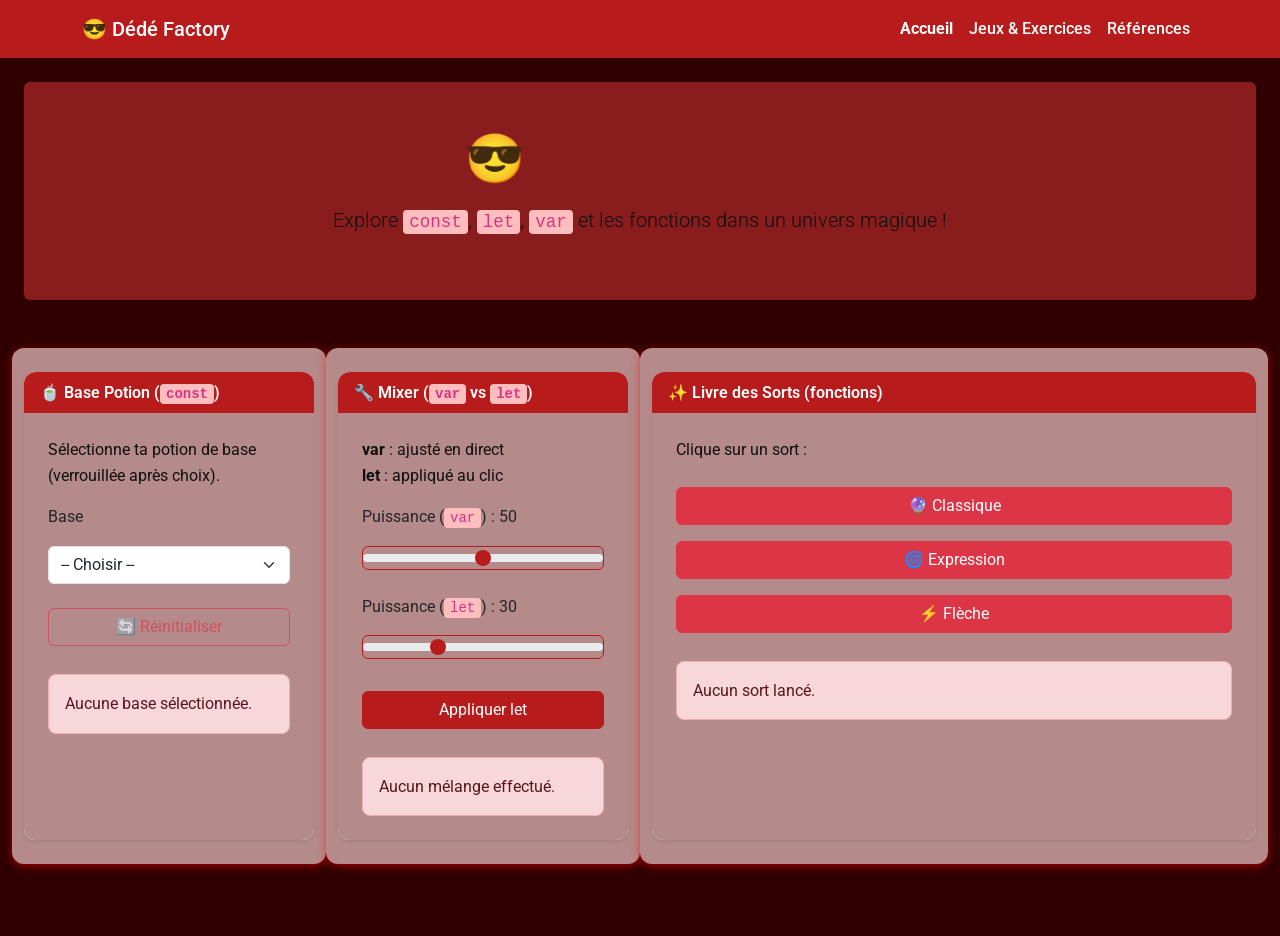
==== index.html @ 5aa45b3e "index update" ====
<!DOCTYPE html>
<html lang="fr">

<head>
    <meta charset="UTF-8">
    <meta name="viewport" content="width=device-width, initial-scale=1">
    <title>😎 Dédé Factory – Live Coding JS</title>
<!-- 1. Bootstrap CSS (CDN) -->
    <link href="https://cdn.jsdelivr.net/npm/bootstrap@5.3.7/dist/css/bootstrap.min.css" rel="stylesheet"
        integrity="sha384-LN+7fdVzj6u52u30Kp6M/trliBMCMKTyK833zpbD+pXdCLuTusPj697FH4R/5mcr" crossorigin="anonymous">
<!-- 2. Google Font : Roboto -->
    <link href="https://fonts.googleapis.com/css2?family=Roboto:wght@400;700&display=swap" rel="stylesheet">
<!-- 3. Feuille de styles globale -->
    <link rel="stylesheet" href="style.css">
</head>

<body>
<!-- NAVBAR : en-tête de navigation responsive -->
<nav class="navbar navbar-expand-lg navbar-dark bg-purple mb-4">
        <div class="container">
            <!-- Logo / Brand -->
            <a class="navbar-brand" href="index.html">😎 Dédé Factory</a>
            <!-- Bouton burger pour écrans réduits -->
            <button class="navbar-toggler" type="button" data-bs-toggle="collapse" data-bs-target="#navbarNav"
                aria-controls="navbarNav" aria-expanded="false" aria-label="Toggle navigation">
                <span class="navbar-toggler-icon"></span>
            </button>
            <!-- Liens de navigation -->
            <div class="collapse navbar-collapse" id="navbarNav">
                <ul class="navbar-nav ms-auto">
                    <li class="nav-item">
                        <a class="nav-link active" href="index.html">Accueil</a>
                    </li>
                    <li class="nav-item">
                        <a class="nav-link" href="tutoriels.html">Jeux & Exercices</a>
                    </li>
                    <li class="nav-item">
                        <a class="nav-link" href="references.html">Références</a>
                    </li>
                </ul>
            </div>
        </div>
    </nav>

    <!-- HERO : section d’introduction pleine largeur -->
    <header class="container-fluid px-4 mb-5">
        <div class="hero text-center p-5 rounded bg-purple-dark text-white">
            <!-- Titre principal -->
            <h1 class="display-5 mb-3">😎 Dédé Factory</h1>
            <!-- Sous-titre / description -->
            <p class="lead">
                Explore <code>const</code>, <code>let</code>, <code>var</code> et les fonctions dans un univers magique
                !
            </p>
        </div>
    </header>

    <!-- CONTENU PRINCIPAL : trois colonnes sur grand écran -->
    <main class="container-fluid px-4 pb-5">
        <div class="row gy-4">
<!-- 1. Base Potion (const) -->
            <section id="basePotion" class="col-12 col-lg-3">
                <div class="card h-100 shadow-sm">
                    <!-- En-tête de la carte -->
                    <div class="card-header">🍵 Base Potion (<code>const</code>)</div>
                    <div class="card-body d-flex flex-column">
                        <!-- Description courte -->
                        <p>Sélectionne ta potion de base (verrouillée après choix).</p>
<!-- Sélecteur de base -->
<label for="selBase" class="form-label">Base</label>
                        <select id="selBase" class="form-select mb-3">
                            <option value="" disabled selected>-- Choisir --</option>
                            <option value="Potion de Vie">Potion de Vie</option>
                            <option value="Potion de Mana">Potion de Mana</option>
                            <option value="Potion de Force">Potion de Force</option>
                        </select>
<!-- Bouton de reset, désactivé par défaut -->
                        <button id="btnResetBase" class="btn btn-outline-danger mb-3" disabled>
                            🔄 Réinitialiser
                        </button>
<!-- Zone d’affichage du résultat -->
<div id="outBase" class="alert alert-danger mb-0">
                            Aucune base sélectionnée.
                        </div>
                    </div>
                </div>
            </section>

            <!-- 2. Mixer Ingrédients (var vs let) -->
            <section id="mixIngredients" class="col-12 col-lg-3">
                <div class="card h-100 shadow-sm">
                    <div class="card-header">🔧 Mixer (<code>var</code> vs <code>let</code>)</div>
                    <div class="card-body d-flex flex-column">
                        <!-- Explication du var et let -->
                        <p>
                            <strong>var</strong> : ajusté en direct<br>
                            <strong>let</strong> : appliqué au clic
                        </p>
<!-- Slider var -->
                        <div class="mb-3">
                            <label class="form-label">
                                Puissance (<code>var</code>) : <span id="lblVar">50</span>
                            </label>
                            <input type="range" id="rngVar" class="form-range" min="0" max="100" value="50">
                        </div>
<!-- Slider let -->
                        <div class="mb-3">
                            <label class="form-label">
                                Puissance (<code>let</code>) : <span id="lblLet">30</span>
                            </label>
                            <input type="range" id="rngLet" class="form-range" min="0" max="100" value="30">
                        </div>
<!-- Bouton d’application let -->
                        <button id="btnApplyLet" class="btn btn-purple mb-3">Appliquer let</button>
<!-- Zone d’affichage du mix -->
<div id="outMix" class="alert alert-danger mb-0">
                            Aucun mélange effectué.
                        </div>
                    </div>
                </div>
            </section>

            <!-- 3. Livre des Sorts (fonctions) -->
            <section id="spellBook" class="col-12 col-lg-6">
                <div class="card h-100 shadow-sm">
                    <div class="card-header">✨ Livre des Sorts (fonctions)</div>
                    <div class="card-body d-flex flex-column">
                        <!-- Instruction -->
                        <p>Clique sur un sort :</p>
<!-- Boutons de sorts -->
                        <div class="d-grid gap-2 mb-3">
                            <button data-spell="classic" class="btn btn-danger">🔮 Classique</button>
                            <button data-spell="expression" class="btn btn-danger text-white">🌀 Expression</button>
                            <button data-spell="arrow" class="btn btn-danger">⚡ Flèche</button>
                        </div>
<!-- Zone d’affichage du résultat du sort -->
<div id="outSpells" class="alert alert-danger mb-0">
                            Aucun sort lancé.
                        </div>
                    </div>
                </div>
            </section>

        </div>
    </main>

    <!-- 4. Scripts externes : Popper et Bootstrap JS -->
    <script src="https://cdn.jsdelivr.net/npm/@popperjs/core@2.11.8/dist/umd/popper.min.js"
        crossorigin="anonymous"></script>
    <script src="https://cdn.jsdelivr.net/npm/bootstrap@5.3.7/dist/js/bootstrap.bundle.min.js"
        integrity="sha384-ndDqU0Gzau9qJ1lfW4pNLlhNTkCfHzAVBReH9diLvGRem5+R9g2FzA8ZGN954O5Q"
        crossorigin="anonymous"></script>

    <!-- 5. Script principal : module ES -->
    <script type="module" src="./scripts/main.js"></script>
</body>

</html>
---- style.css ----
/*────────────────────────────────────────────────────────────────────────────
  Variables globales
────────────────────────────────────────────────────────────────────────────*/
:root {
    --purple:       #b81b1b;
    --red-dark:  #891d1d;
    --light-bg:     #300000;
    --text-color:   #ffffff;
    --card-bg:      #b58a8a;
    --card-shadow:  rgba(255, 2, 2, 0.543);
    --code-bg:      rgb(255, 190, 190);
    --alert-bg:     #ffffff;
    --alert-border: var(--purple);
  }
  
  /*────────────────────────────────────────────────────────────────────────────
    Reset & Base
  ────────────────────────────────────────────────────────────────────────────*/
  *,
  *::before,
  *::after {
    box-sizing: border-box;
  }
  
  body {
    margin: 0;
    padding: 0;
    font-family: 'Roboto', 'Segoe UI', sans-serif;
    background: var(--light-bg);
    color: var(--text-color);
    line-height: 1.6;
  }
  
  /*────────────────────────────────────────────────────────────────────────────
    Typography
  ────────────────────────────────────────────────────────────────────────────*/
  h1, h2 {
    color: var(--red-dark);
    margin-top: 0;
  }
  
  h1 {
    text-align: center;
    margin-bottom: 1.5rem;
  }
  
  code {
    background: var(--code-bg);
    padding: 2px 6px;
    border-radius: 4px;
    font-family: monospace;
  }
  
  /*────────────────────────────────────────────────────────────────────────────
    Navbar
  ────────────────────────────────────────────────────────────────────────────*/
  .navbar {
    background: var(--purple);
  }
  
  .navbar-brand,
  .nav-link {
    color: #ffffff !important;
    font-weight: 500;
  }
  
  .nav-link.active {
    font-weight: 700;
  }
  
  /*────────────────────────────────────────────────────────────────────────────
    Hero / Jumbotron
  ────────────────────────────────────────────────────────────────────────────*/
  .hero {
    background: var(--red-dark);
    color: #585887;
    text-align: center;
    padding: 3rem 1rem;
    border-radius: .5rem;
    margin-bottom: 2rem;
  }

  p {
    color: #0f0f0f;
  }
  
  /*────────────────────────────────────────────────────────────────────────────
    Sections & Cards
  ────────────────────────────────────────────────────────────────────────────*/
  /* pour les pages statiques simples */
  section {
    background: var(--card-bg);
    padding: 1.5rem;
    margin-bottom: 1.5rem;
    border-radius: 12px;
    box-shadow: 0 2px 8px var(--card-shadow);
  }
  
  /* pour les composants Bootstrap “card” */
  .card {
    border: none;
    border-radius: .75rem;
    box-shadow: 0 2px 8px var(--card-shadow);
    overflow: hidden;
  }
  
  .card-header {
    background: var(--purple);
    color: #fff;
    font-weight: 600;
    border-bottom: none;
  }
  
  .card-body {
    background: var(--card-bg);
    padding: 1.5rem;
  }
  
  /*────────────────────────────────────────────────────────────────────────────
    Forms & Controls
  ────────────────────────────────────────────────────────────────────────────*/
  button,
  select,
  input {
    cursor: pointer;
    padding: .5rem;
    border: 1px solid #b81b1b;
    border-radius: 6px;
    font-size: 1rem;
    margin-top: .5rem;
  }
  
  /* range sliders */
  .form-range::-webkit-slider-thumb {
    background: var(--purple);
  }
  
  .form-range::-moz-range-thumb {
    background: var(--purple);
  }
  
  /*────────────────────────────────────────────────────────────────────────────
    Boutons personnalisés
  ────────────────────────────────────────────────────────────────────────────*/
  .btn-purple {
    background: var(--purple);
    border-color: var(--purple);
    color: #fff;
  }
  
  .btn-purple:hover,
  .btn-purple:focus {
    background: var(--red-dark);
    border-color: var(--red-dark);
    color: #fff;
  }
  
  /*────────────────────────────────────────────────────────────────────────────
    Alertes & Feedback
  ────────────────────────────────────────────────────────────────────────────*/
  .alert {
    border-radius: .5rem;
  }
  
  .output,
  .alert-info,
  .alert-success,
  .alert-secondary,
  .alert-danger {
    margin-top: .75rem;
  }
  
  /*────────────────────────────────────────────────────────────────────────────
    Code snippets & Solutions
  ────────────────────────────────────────────────────────────────────────────*/
  pre.code-snippet {
    background: var(--code-bg);
    padding: .75rem;
    border-radius: .5rem;
    overflow-x: auto;
  }
  
  .solution {
    display: none;
    white-space: pre-wrap;
    background: var(--alert-bg);
    border-left: 3px solid var(--alert-border);
    padding: .75rem;
    margin-top: .5rem;
  }
  
  /*────────────────────────────────────────────────────────────────────────────
    Exercices & Références
  ────────────────────────────────────────────────────────────────────────────*/
  .ref-section {
    max-width: 800px;
    margin: auto auto 3rem;
    background: var(--card-bg);
    padding: 2rem;
    border-radius: .5rem;
    box-shadow: 0 2px 8px var(--card-shadow);
  }
  
  .exercice {
    margin-top: 1.5rem;
    padding: 1rem;
    background: #fafafa;
    border: 1px solid #b81b1b;
    border-radius: 6px;
  }
  
  .exercice label {
    font-weight: 500;
  }
  
  ref-section code {
    background: var(--code-bg);
  }
  
  /*────────────────────────────────────────────────────────────────────────────
    Utility classes
  ────────────────────────────────────────────────────────────────────────────*/
  .text-center {
    text-align: center;
  }
  
  .mt-1 { margin-top: .5rem; }
  .mt-2 { margin-top: 1rem; }
  .mt-3 { margin-top: 1.5rem; }
  .mb-1 { margin-bottom: .5rem; }
  .mb-2 { margin-bottom: 1rem; }
  .mb-3 { margin-bottom: 1.5rem; }
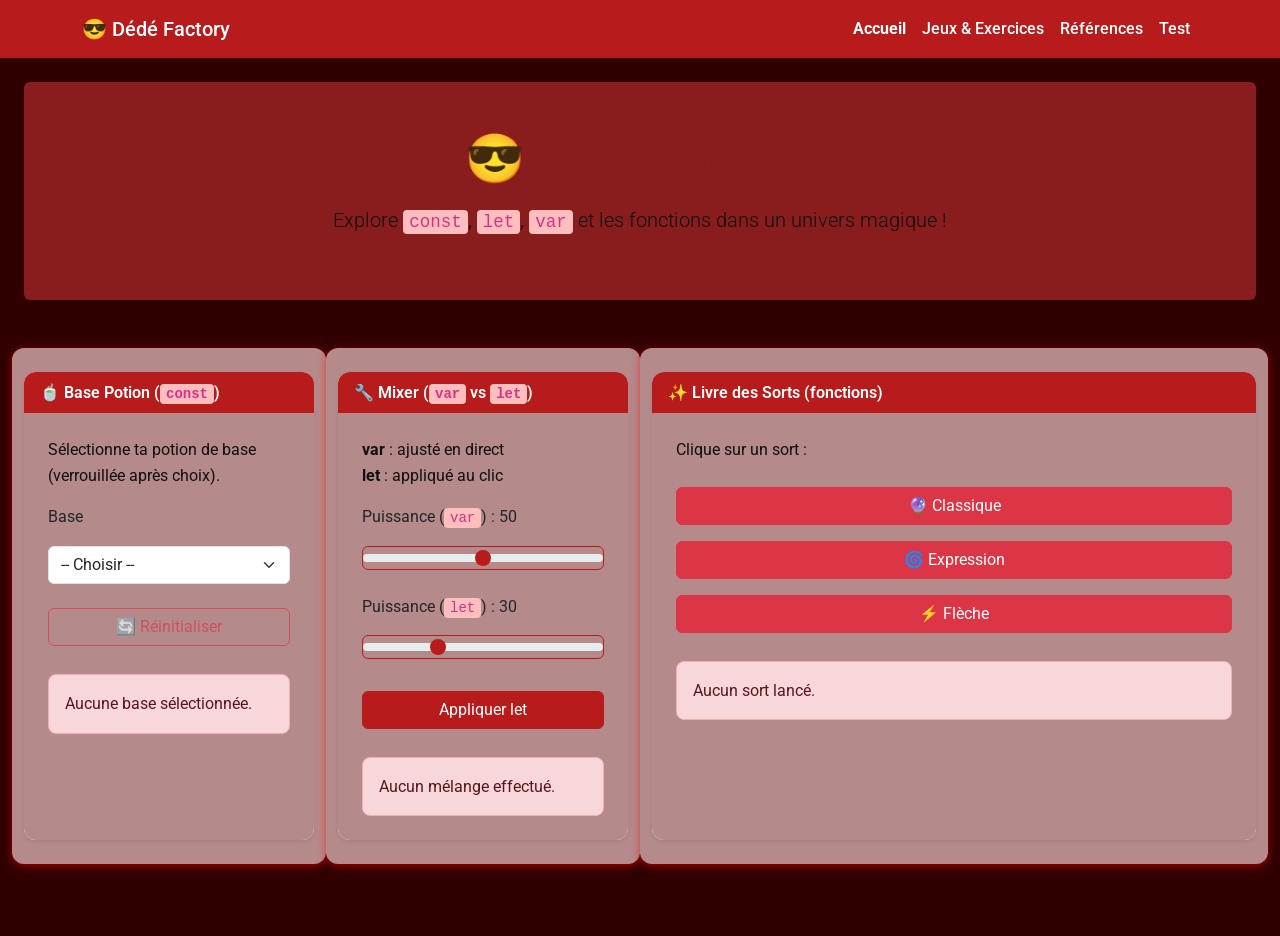
==== commit 202eacac: "test page update" ====
--- a/index.html
+++ b/index.html
@@ -36,6 +36,9 @@
                     </li>
                     <li class="nav-item">
                         <a class="nav-link" href="references.html">Références</a>
+                    </li>
+                    <li>
+                        <a class="nav-link"  href="test.html">Test</a>
                     </li>
                 </ul>
             </div>
